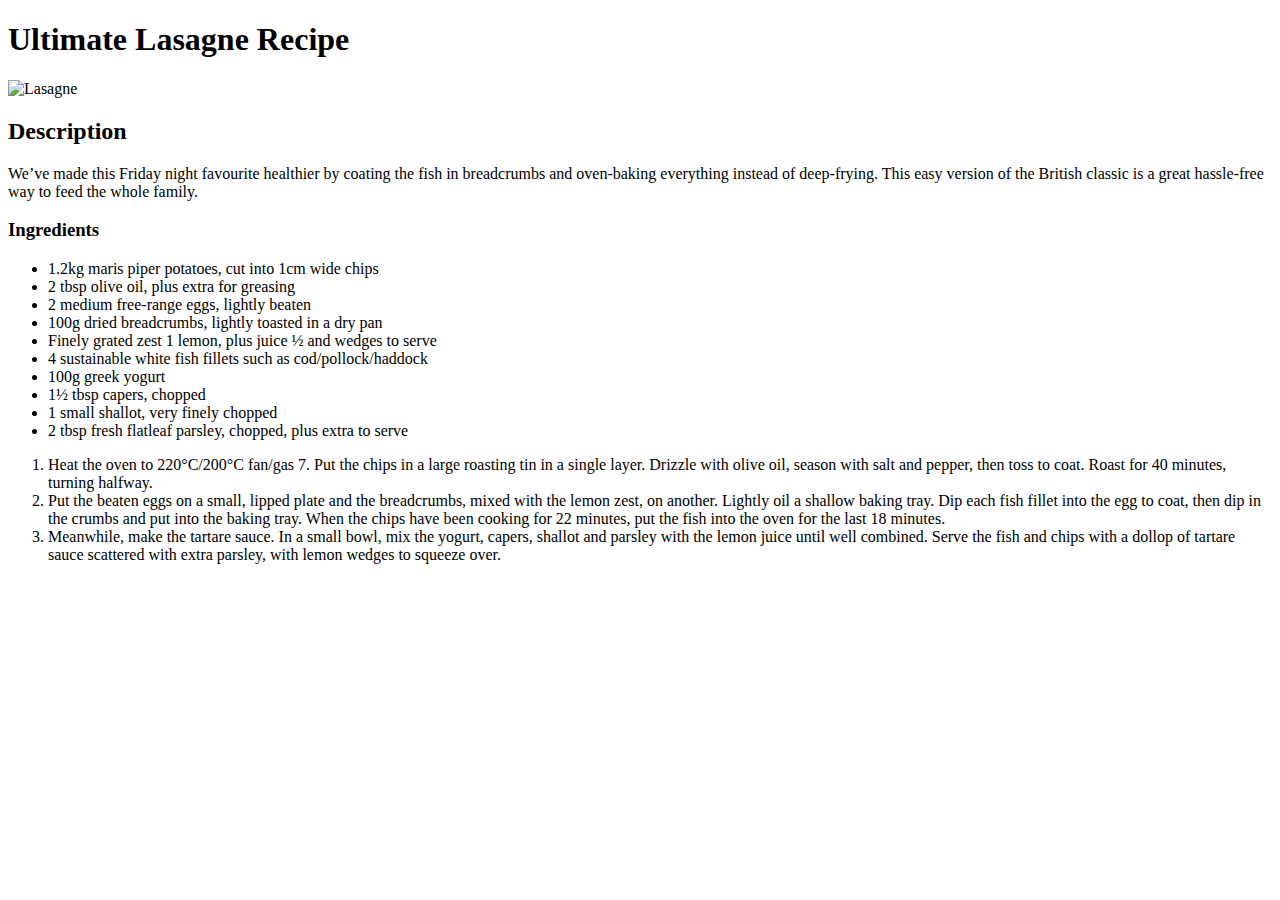
==== recipes/fishandchips.html @ f793779a "." ====
<!DOCTYPE html>
<html lang="en">
<head>
    <meta charset="UTF-8">
    <meta http-equiv="X-UA-Compatible" content="IE=edge">
    <meta name="viewport" content="width=device-width, initial-scale=1.0">
    <title>Fish & Chips Recipe</title>
</head>
<body>
    <h1>Ultimate Lasagne Recipe</h1>
    <img src="./images/fishandchips.jpeg" alt="Lasagne">
    
    <h2>Description</h2>
    <p>We’ve made this Friday night favourite healthier by coating the fish in breadcrumbs and oven-baking everything instead of deep-frying. This easy version of the British classic is a great hassle-free way to feed the whole family.

    </p>

    <h3>Ingredients</h3>
    <ul>
        <li>1.2kg maris piper potatoes, cut into 1cm wide chips</li>
        <li>2 tbsp olive oil, plus extra for greasing</li>
        <li>2 medium free-range eggs, lightly beaten</li>
        <li>100g dried breadcrumbs, lightly toasted in a dry pan</li>
        <li>Finely grated zest 1 lemon, plus juice ½ and wedges to serve</li>
        <li>4 sustainable white fish fillets such as cod/pollock/haddock</li>
        <li>100g greek yogurt</li>
        <li>1½ tbsp capers, chopped</li>
        <li>1 small shallot, very finely chopped</li>
        <li>2 tbsp fresh flatleaf parsley, chopped, plus extra to serve</li>
    </ul>
    <ol>
        <li>Heat the oven to 220°C/200°C fan/gas 7. Put the chips in a large roasting tin in a single layer. Drizzle with olive oil, season with salt and pepper, then toss to coat. Roast for 40 minutes, turning halfway.</li>
        <li>Put the beaten eggs on a small, lipped plate and the breadcrumbs, mixed with the lemon zest, on another. Lightly oil a shallow baking tray. Dip each fish fillet into the egg to coat, then dip in the crumbs and put into the baking tray. When the chips have been cooking for 22 minutes, put the fish into the oven for the last 18 minutes.</li>
        <li>Meanwhile, make the tartare sauce. In a small bowl, mix the yogurt, capers, shallot and parsley with the lemon juice until well combined. Serve the fish and chips with a dollop of tartare sauce scattered with extra parsley, with lemon wedges to squeeze over.</li>
    </ol>
</body>
</html>
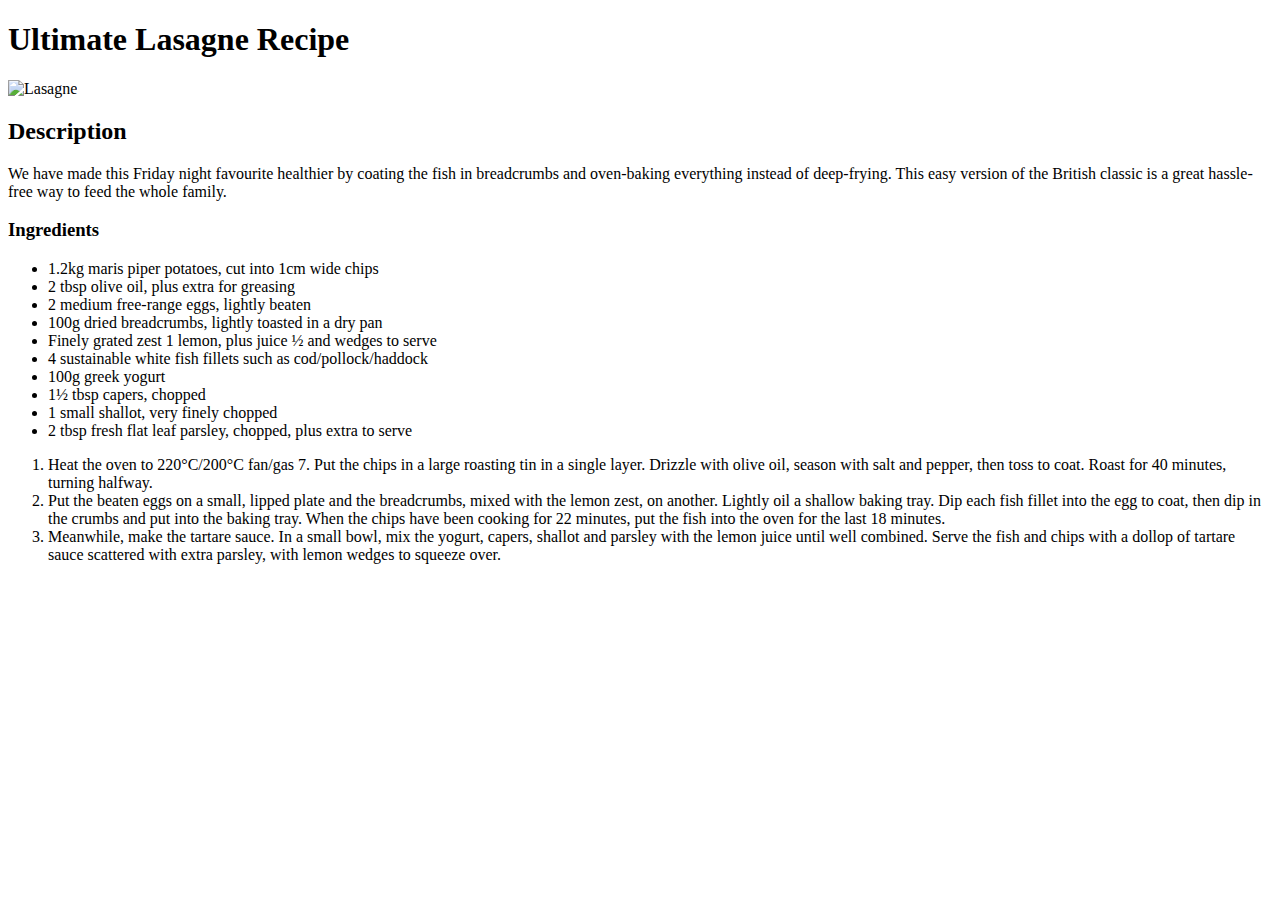
==== commit 0d3b8978: "Initial website build" ====
--- a/recipes/fishandchips.html
+++ b/recipes/fishandchips.html
@@ -7,11 +7,11 @@
     <title>Fish & Chips Recipe</title>
 </head>
 <body>
-    <h1>Ultimate Lasagne Recipe</h1>
+    <h1 id="Title">Ultimate Lasagne Recipe</h1>
     <img src="./images/fishandchips.jpeg" alt="Lasagne">
     
     <h2>Description</h2>
-    <p>We’ve made this Friday night favourite healthier by coating the fish in breadcrumbs and oven-baking everything instead of deep-frying. This easy version of the British classic is a great hassle-free way to feed the whole family.
+    <p>We have made this Friday night favourite healthier by coating the fish in breadcrumbs and oven-baking everything instead of deep-frying. This easy version of the British classic is a great hassle-free way to feed the whole family.
 
     </p>
 
@@ -26,7 +26,7 @@
         <li>100g greek yogurt</li>
         <li>1½ tbsp capers, chopped</li>
         <li>1 small shallot, very finely chopped</li>
-        <li>2 tbsp fresh flatleaf parsley, chopped, plus extra to serve</li>
+        <li>2 tbsp fresh flat leaf parsley, chopped, plus extra to serve</li>
     </ul>
     <ol>
         <li>Heat the oven to 220°C/200°C fan/gas 7. Put the chips in a large roasting tin in a single layer. Drizzle with olive oil, season with salt and pepper, then toss to coat. Roast for 40 minutes, turning halfway.</li>
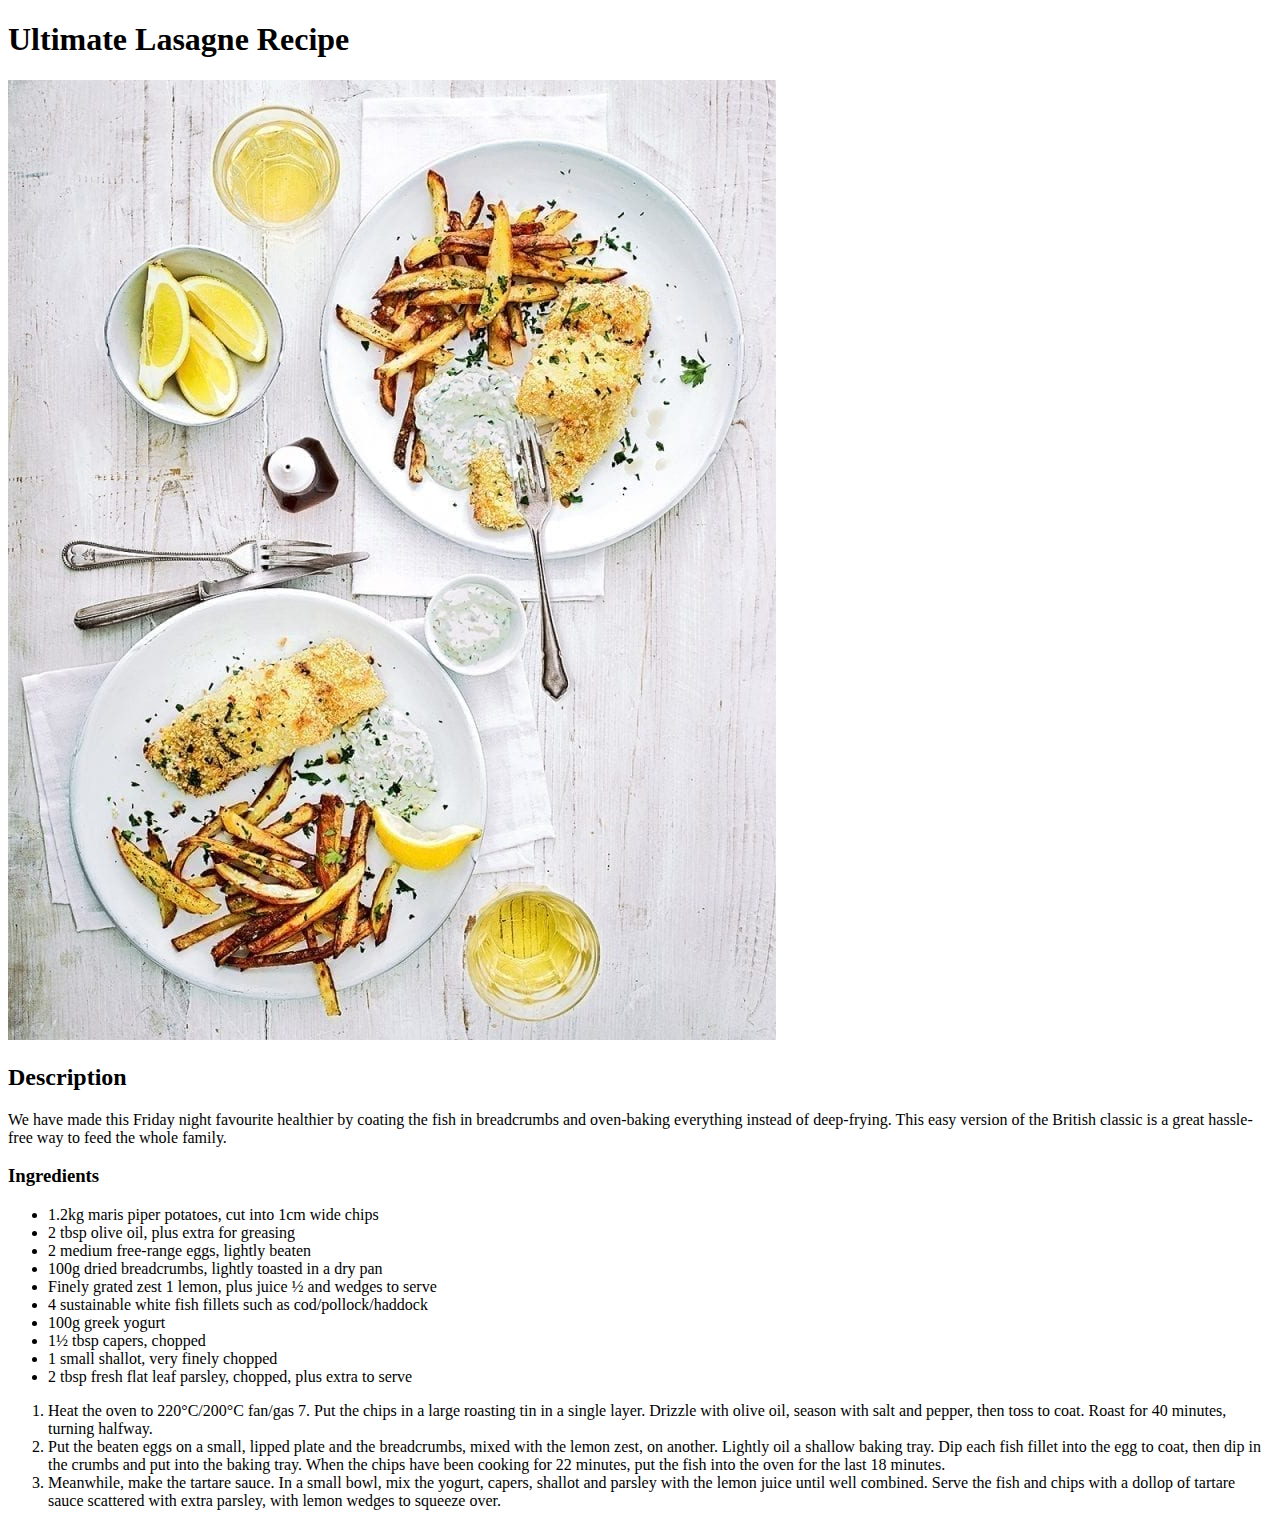
==== commit 215a0a2b: "fixed IMG url" ====
--- a/recipes/fishandchips.html
+++ b/recipes/fishandchips.html
@@ -8,7 +8,7 @@
 </head>
 <body>
     <h1 id="Title">Ultimate Lasagne Recipe</h1>
-    <img src="./images/fishandchips.jpeg" alt="Lasagne">
+    <img src="../images/fishandchips.jpeg" alt="Lasagne">
     
     <h2>Description</h2>
     <p>We have made this Friday night favourite healthier by coating the fish in breadcrumbs and oven-baking everything instead of deep-frying. This easy version of the British classic is a great hassle-free way to feed the whole family.
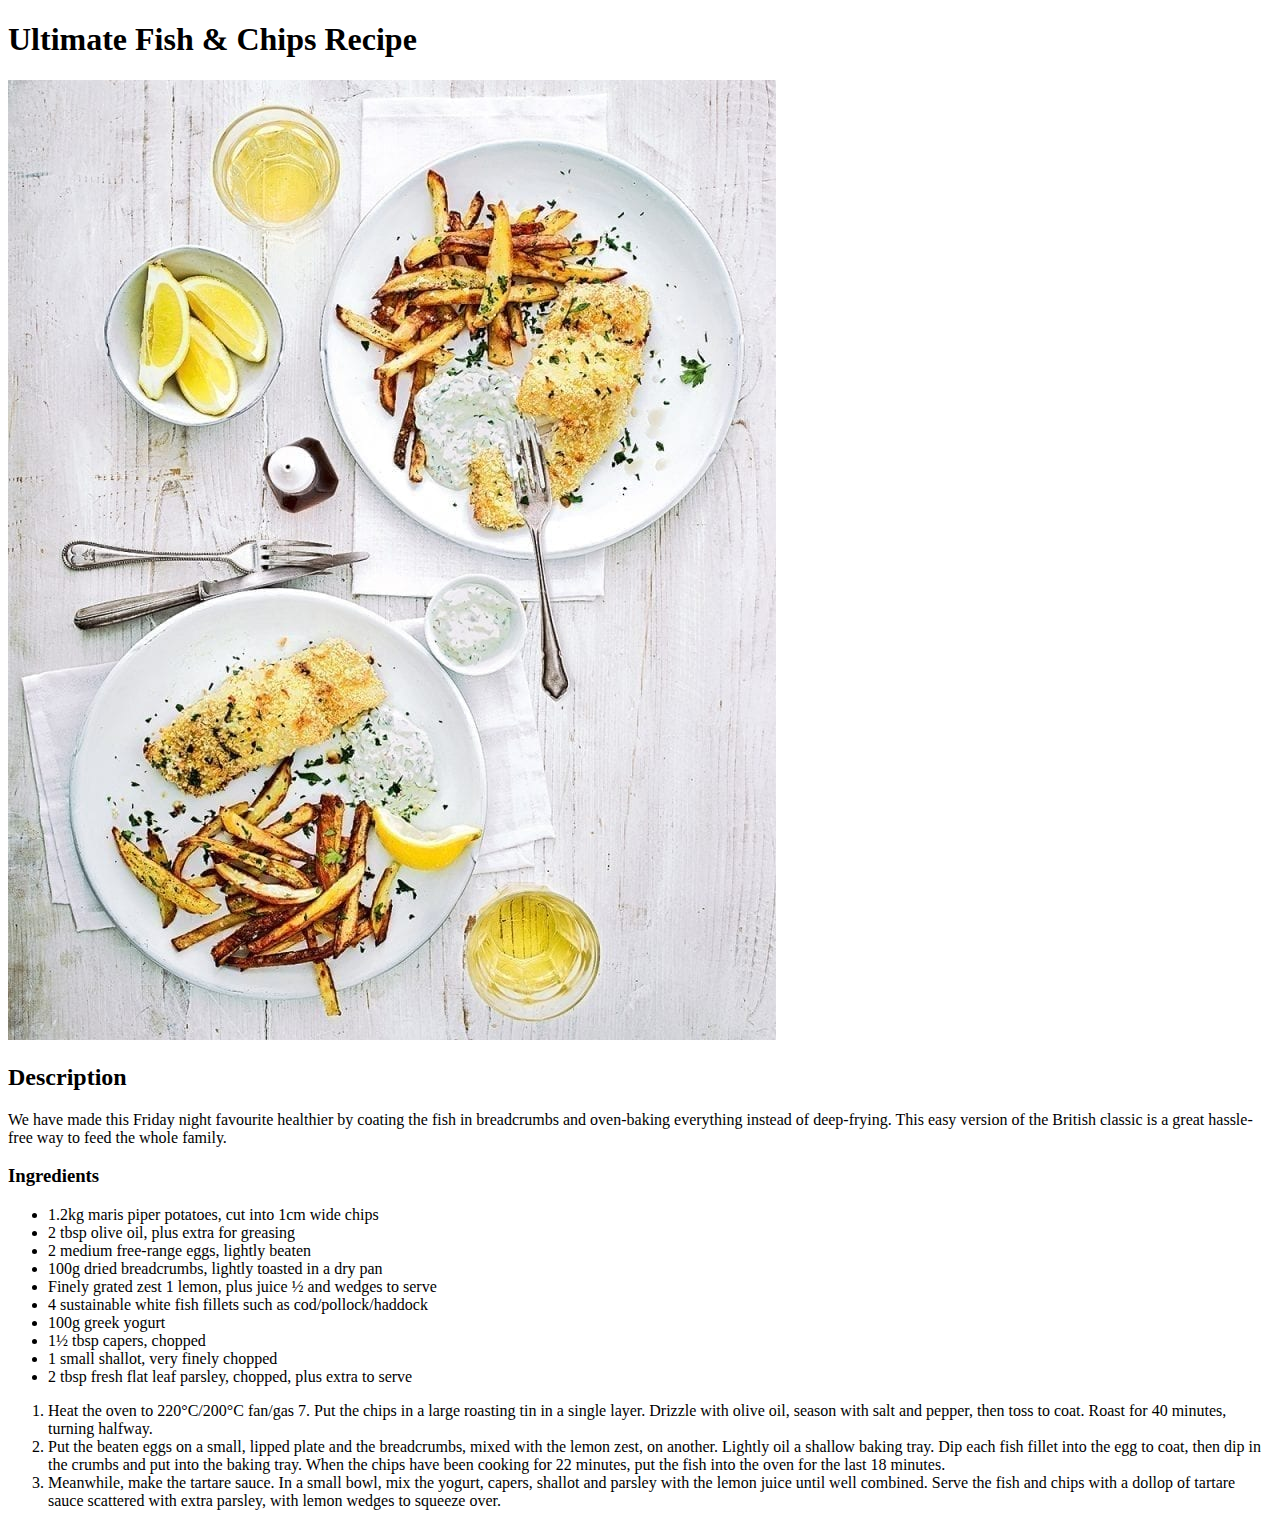
==== commit eef30285: "updated title (Git test)" ====
--- a/recipes/fishandchips.html
+++ b/recipes/fishandchips.html
@@ -7,7 +7,7 @@
     <title>Fish & Chips Recipe</title>
 </head>
 <body>
-    <h1 id="Title">Ultimate Lasagne Recipe</h1>
+    <h1 id="Title">Ultimate Fish & Chips Recipe</h1>
     <img src="../images/fishandchips.jpeg" alt="Lasagne">
     
     <h2>Description</h2>
